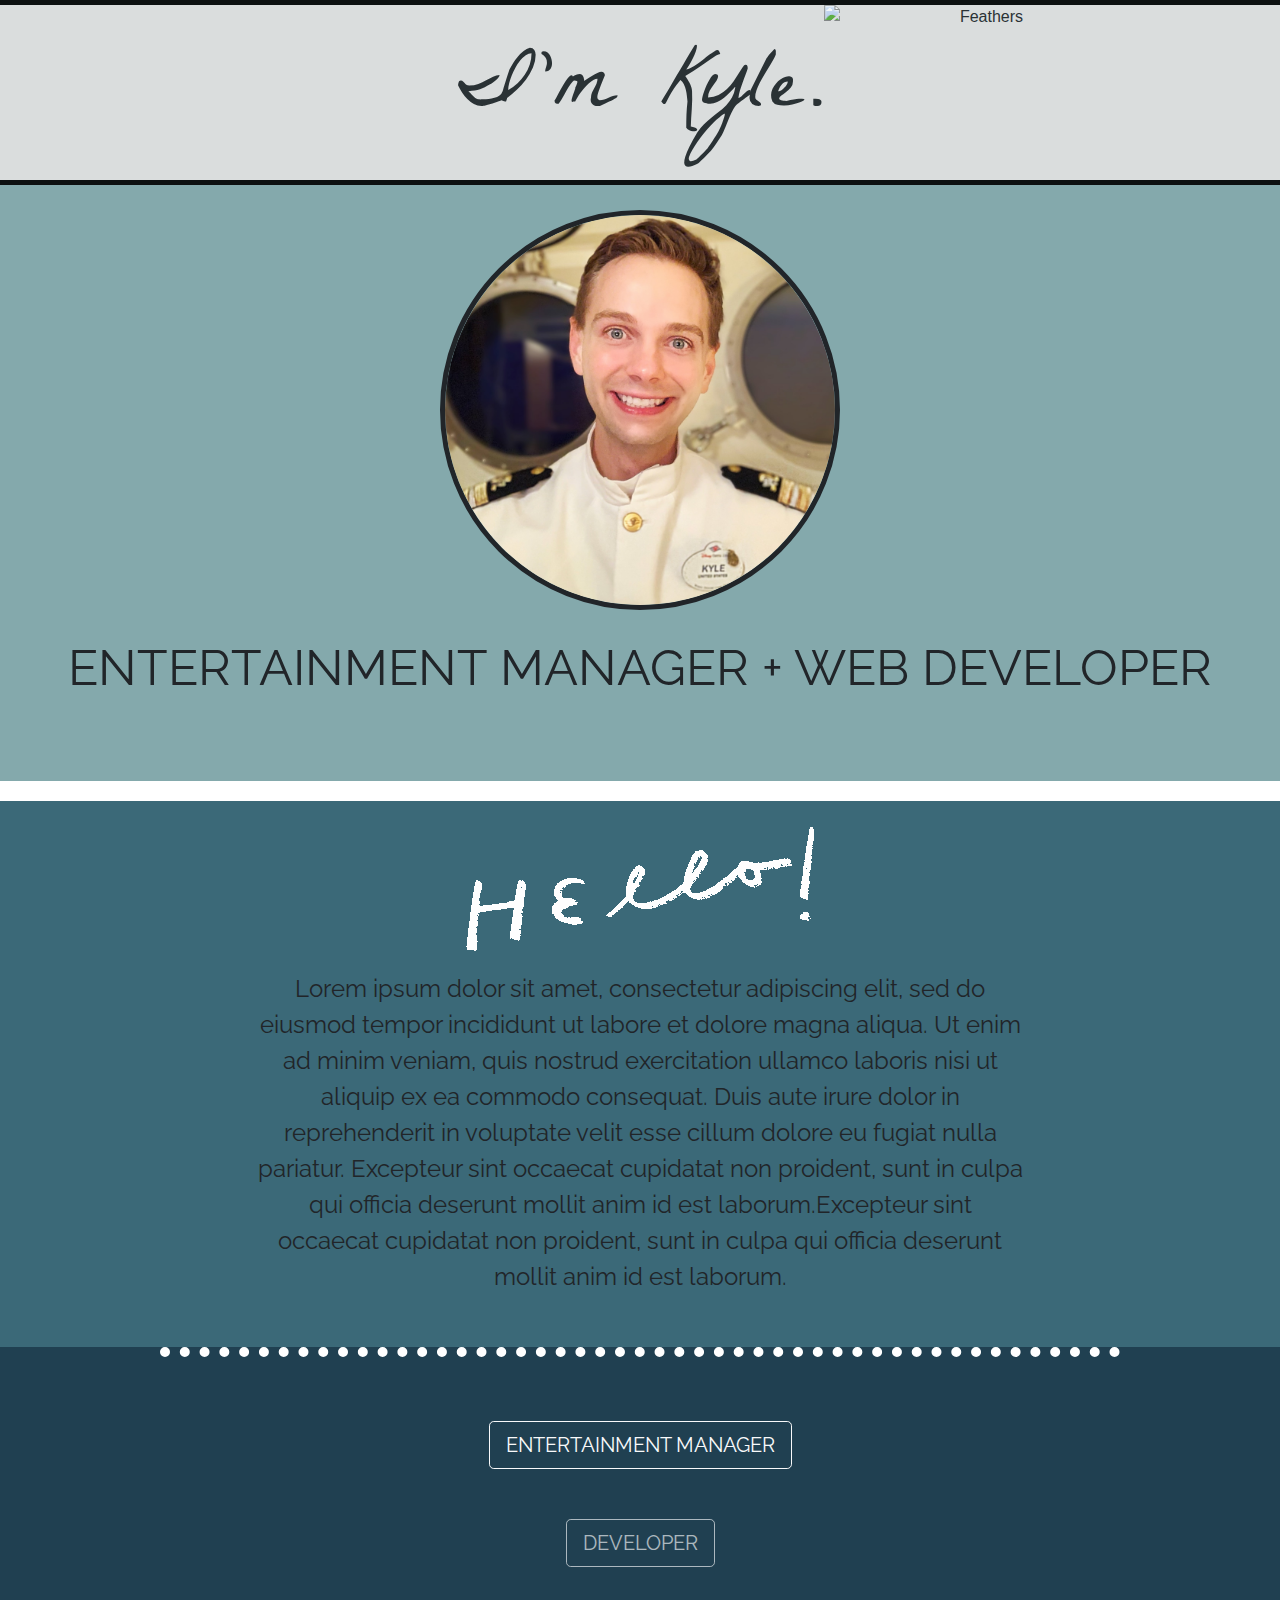
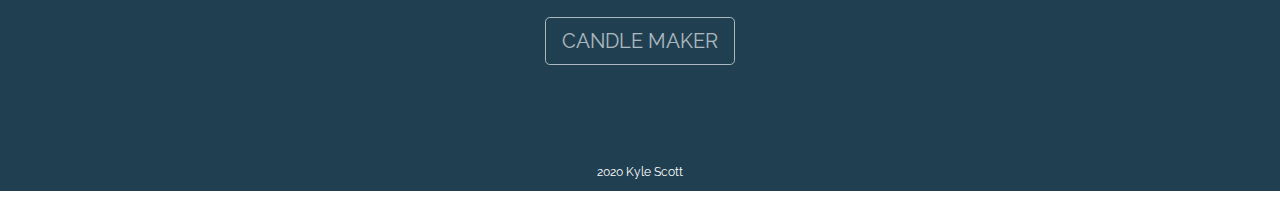
==== index.html @ 054eed91 "Add files via upload" ====
<!DOCTYPE html>
<html lang="en" dir="ltr">

<head>
  <meta charset="utf-8">
  <title>Kyle Scott | Home </title>
  <link rel="icon" href="images/KyleScottLogo.ico">
  <!-- Css Stylesheets -->
  <link rel="stylesheet" href="https://stackpath.bootstrapcdn.com/bootstrap/4.5.2/css/bootstrap.min.css" integrity="sha384-JcKb8q3iqJ61gNV9KGb8thSsNjpSL0n8PARn9HuZOnIxN0hoP+VmmDGMN5t9UJ0Z" crossorigin="anonymous">
  <link rel="stylesheet" href="css/styles.css">
  <!-- Fonts -->
  <link href="https://fonts.googleapis.com/css2?family=La+Belle+Aurore&family=Raleway:wght@200&family=Sacramento&display=swap" rel="stylesheet">
  <!-- Font Awesome -->
  <script src="https://kit.fontawesome.com/31a8cee64b.js" crossorigin="anonymous"></script>
  <!-- Bootstrap/jquery -->
  <script src="https://code.jquery.com/jquery-3.5.1.slim.min.js" integrity="sha384-DfXdz2htPH0lsSSs5nCTpuj/zy4C+OGpamoFVy38MVBnE+IbbVYUew+OrCXaRkfj" crossorigin="anonymous"></script>
  <script src="https://cdn.jsdelivr.net/npm/popper.js@1.16.1/dist/umd/popper.min.js" integrity="sha384-9/reFTGAW83EW2RDu2S0VKaIzap3H66lZH81PoYlFhbGU+6BZp6G7niu735Sk7lN" crossorigin="anonymous"></script>
  <script src="https://stackpath.bootstrapcdn.com/bootstrap/4.5.2/js/bootstrap.min.js" integrity="sha384-B4gt1jrGC7Jh4AgTPSdUtOBvfO8shuf57BaghqFfPlYxofvL8/KUEfYiJOMMV+rV" crossorigin="anonymous"></script>
</head>

<body>

  <!-- Header -->

  <section id="header">

    <div class="heading-container">
      <p class="strong-text">I'm Kyle.</p>
      <img class="feather-gif" src="https://media.giphy.com/media/XHSvNzzHUmTmvE5Yu8/giphy.gif" alt="Feathers">
    </div>
  </section>

  <!-- Photo Container -->

  <section id="photo-container">

    <div class="top-container">

      <img class="profile-photo" src="images/circle-cropped.png" alt="KyleScott-img">
      <br>
      <p class="strong-text-alt"><strong>ENTERTAINMENT MANAGER + WEB DEVELOPER</strong></p>
      </a>
    </div>
  </section>

  <!-- Middle Container -->

  <section id="middle">

    <div class="middle-container">
      <img class="hello-gif" src="gif/hello.gif" alt="hello-Gif">
      <p class="about-me">Lorem ipsum dolor sit amet, consectetur adipiscing elit, sed do eiusmod tempor incididunt ut labore et dolore magna aliqua. Ut enim ad minim veniam, quis nostrud exercitation ullamco laboris nisi ut aliquip ex ea commodo
        consequat. Duis aute irure dolor in reprehenderit in voluptate velit esse cillum dolore eu fugiat nulla pariatur. Excepteur sint occaecat cupidatat non proident, sunt in culpa qui officia deserunt mollit anim id est laborum.Excepteur sint
        occaecat cupidatat non proident, sunt in culpa qui officia deserunt mollit anim id est laborum.</p>
      <br>
    </div>
  </section>

  <!-- Bottom Container -->

  <section id="bottom">

    <div class="bottom-container">
      <hr>
      <a href="entertainmentmanager.html" style="text-decoration: none;">
        <button type="button" class="btn btn-outline-light btn-lg">ENTERTAINMENT MANAGER</button>
      </a>
      <a href="developer.html" style="text-decoration:none;">
        <button type="button" class="btn btn-outline-light btn-lg" disabled>DEVELOPER</button>
      </a>
      <a href="https://www.instagram.com/neverlandcandle/" style="text-decoration: none;">
        <button type="button" class="btn btn-outline-light btn-lg" disabled>CANDLE MAKER</button>
      </a>

  <!-- Footer -->

      <br>
      <a href="https://www.linkedin.com/in/kyle-scott-b8609b11b/"><i class="footer-logo fab fa-linkedin"></i></a>
      <a href="http://instagram.com/krs1421"><i class="footer-logo fab footer-icon fa-instagram"></i></a>
      <a href="mailto:kyler@kylerichscott.com"><i class="footer-logo fas footer-icon fa-envelope"></i></a>
      </i>
      <p class="copyright"><i class="far fa-copyright"></i> 2020 Kyle Scott</p>
    </div>

</body>

</html>
---- css/styles.css ----
/* Tag */

h2 {
  margin-top: 0;
  font-weight: bolder;
}

hr {
  border-style: none;
  border-top-style: dotted;
  border-color: white;
  border-width: 10px;
  margin-bottom: 5%;
  margin-top: 0;
  width: 75%
}

/* Class */

.about-me {
  margin-right: 20%;
  margin-left: 20%;
}

.bottom-container {
  background-color: #204051;
  text-align: center;
}

.btn {
  display: block;
  font-family: "raleway", sans-serif;
  margin: 50px auto 50px auto;
}

.copyright {
  color: white;
  text-align: center;
  font-family: "raleway", sans-serif;
  font-size: .75rem;
  padding-bottom: 10px;
}

.feather-gif {
  position: absolute;
  height: 98%;
  width: 25%;
}

.footer-logo {
  padding-bottom: 20px;
  margin: 0 7px;
}

.heading-container {
  background-color: #E4E3E3;
  border: solid black 5px;
  border-left: none;
  border-right: none;
  display: block;
  opacity: .9;
  position: fixed;
  text-align: center;
  width: 100%;
}

.hello-gif {
  display: block;
  margin: 20px auto 10px auto;
}

.middle-container {
  background-color: #3B6978;
  font-family: 'Raleway', sans-serif;
  font-size: 1.5rem;
  line-height: 1.5;
  text-align: center;
}

.profile-photo {
  border: solid 5px;
  border-radius: 100%;
  height: 350px;
  width: 350px;
  margin-top: 200px;

}

.strong-text {
  display: inline-block;
  font-family: 'La Belle Aurore', cursive;
  font-size: 75px;
  margin-top: 20px;
  margin-bottom: 20px;
}

.strong-text-alt {
  font-family: 'Raleway', sans-serif;
  font-size: 50px;
  font-weight: 200;
  padding-bottom: 20px;
  padding-top: 20px;
}

.top-container {
  background-color: #84A9AC;
  padding-bottom: 40px;
  padding-top: 10px;
  margin-top: 0;
  text-align: center;
}

/* ID */

/* Media Query */

@media (min-width: 900px) {
  .strong-text {
    font-size: 90px;
  }
  .profile-photo {
    height: 400px;
    width: 400px;
  }
}

@media (max-width: 700px) {
  .strong-text-alt {
    font-size: 35px;
  }
}
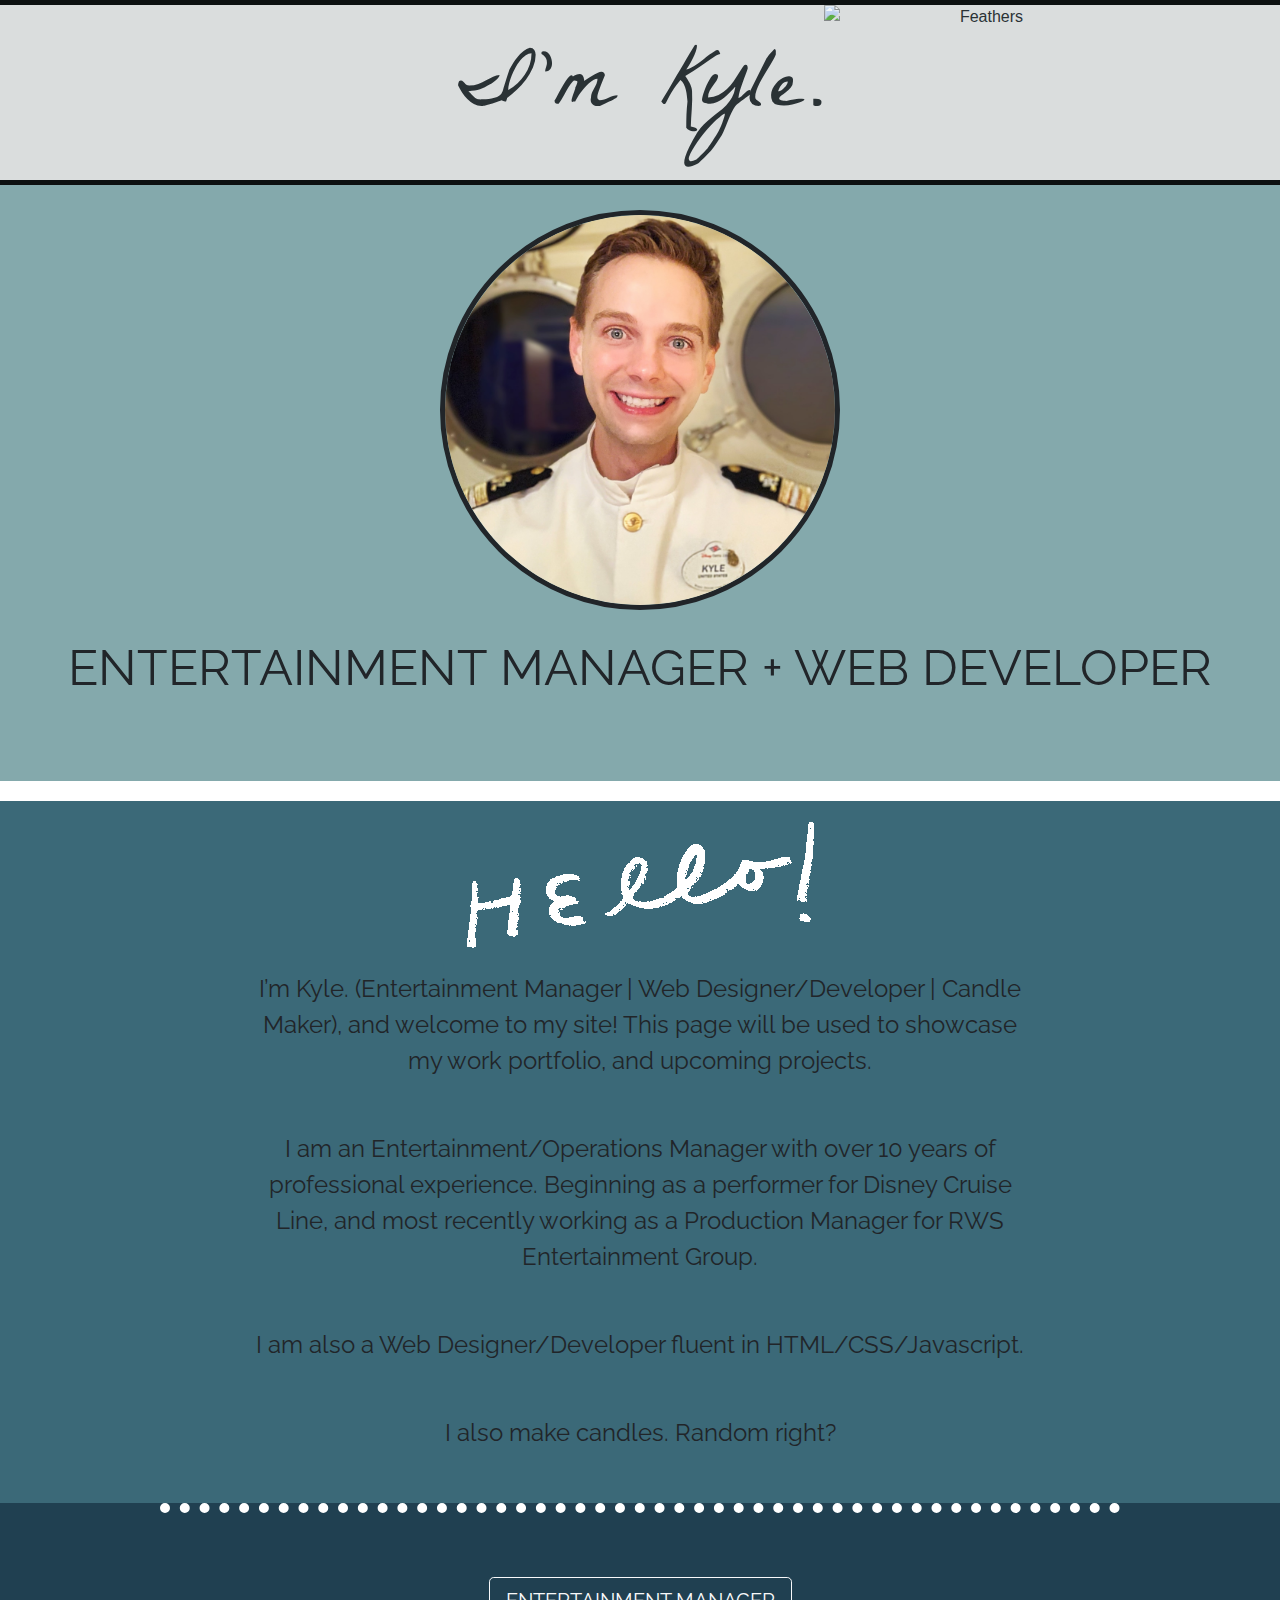
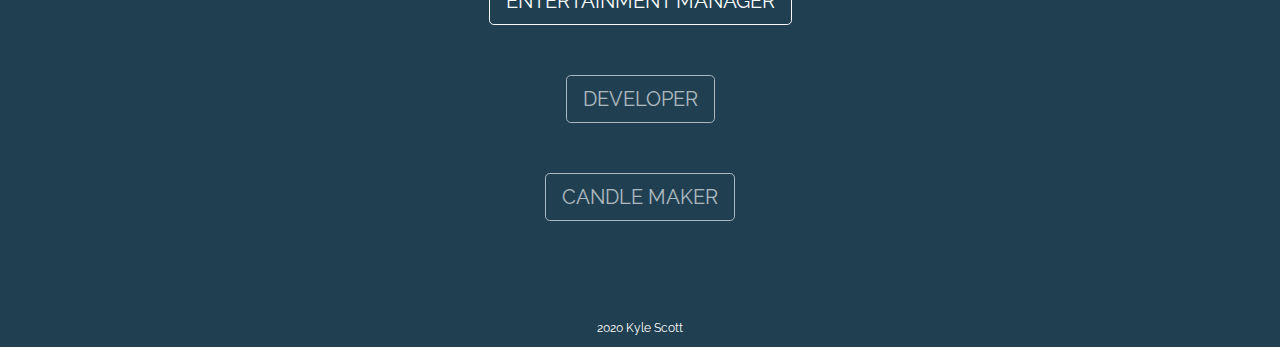
==== commit e57750bd: "Update index.html" ====
--- a/index.html
+++ b/index.html
@@ -3,6 +3,7 @@
 
 <head>
   <meta charset="utf-8">
+  <meta name="viewport" content="width=device-width, initial-scale=1.0">
   <title>Kyle Scott | Home </title>
   <link rel="icon" href="images/KyleScottLogo.ico">
   <!-- Css Stylesheets -->
@@ -49,9 +50,13 @@
 
     <div class="middle-container">
       <img class="hello-gif" src="gif/hello.gif" alt="hello-Gif">
-      <p class="about-me">Lorem ipsum dolor sit amet, consectetur adipiscing elit, sed do eiusmod tempor incididunt ut labore et dolore magna aliqua. Ut enim ad minim veniam, quis nostrud exercitation ullamco laboris nisi ut aliquip ex ea commodo
-        consequat. Duis aute irure dolor in reprehenderit in voluptate velit esse cillum dolore eu fugiat nulla pariatur. Excepteur sint occaecat cupidatat non proident, sunt in culpa qui officia deserunt mollit anim id est laborum.Excepteur sint
-        occaecat cupidatat non proident, sunt in culpa qui officia deserunt mollit anim id est laborum.</p>
+      <p class="about-me">I’m Kyle. (Entertainment Manager | Web Designer/Developer | Candle Maker), and welcome to my site! This page will be used to showcase my work portfolio, and upcoming projects. </p>
+      <br>
+      <p class="about-me">I am an Entertainment/Operations Manager with over 10 years of professional experience. Beginning as a performer for Disney Cruise Line, and most recently working as a Production Manager for RWS Entertainment Group.</p>
+      <br>
+      <p class="about-me">I am also a Web Designer/Developer fluent in HTML/CSS/Javascript.</p>
+      <br>
+      <p class="about-me">I also make candles. Random right?</p>
       <br>
     </div>
   </section>
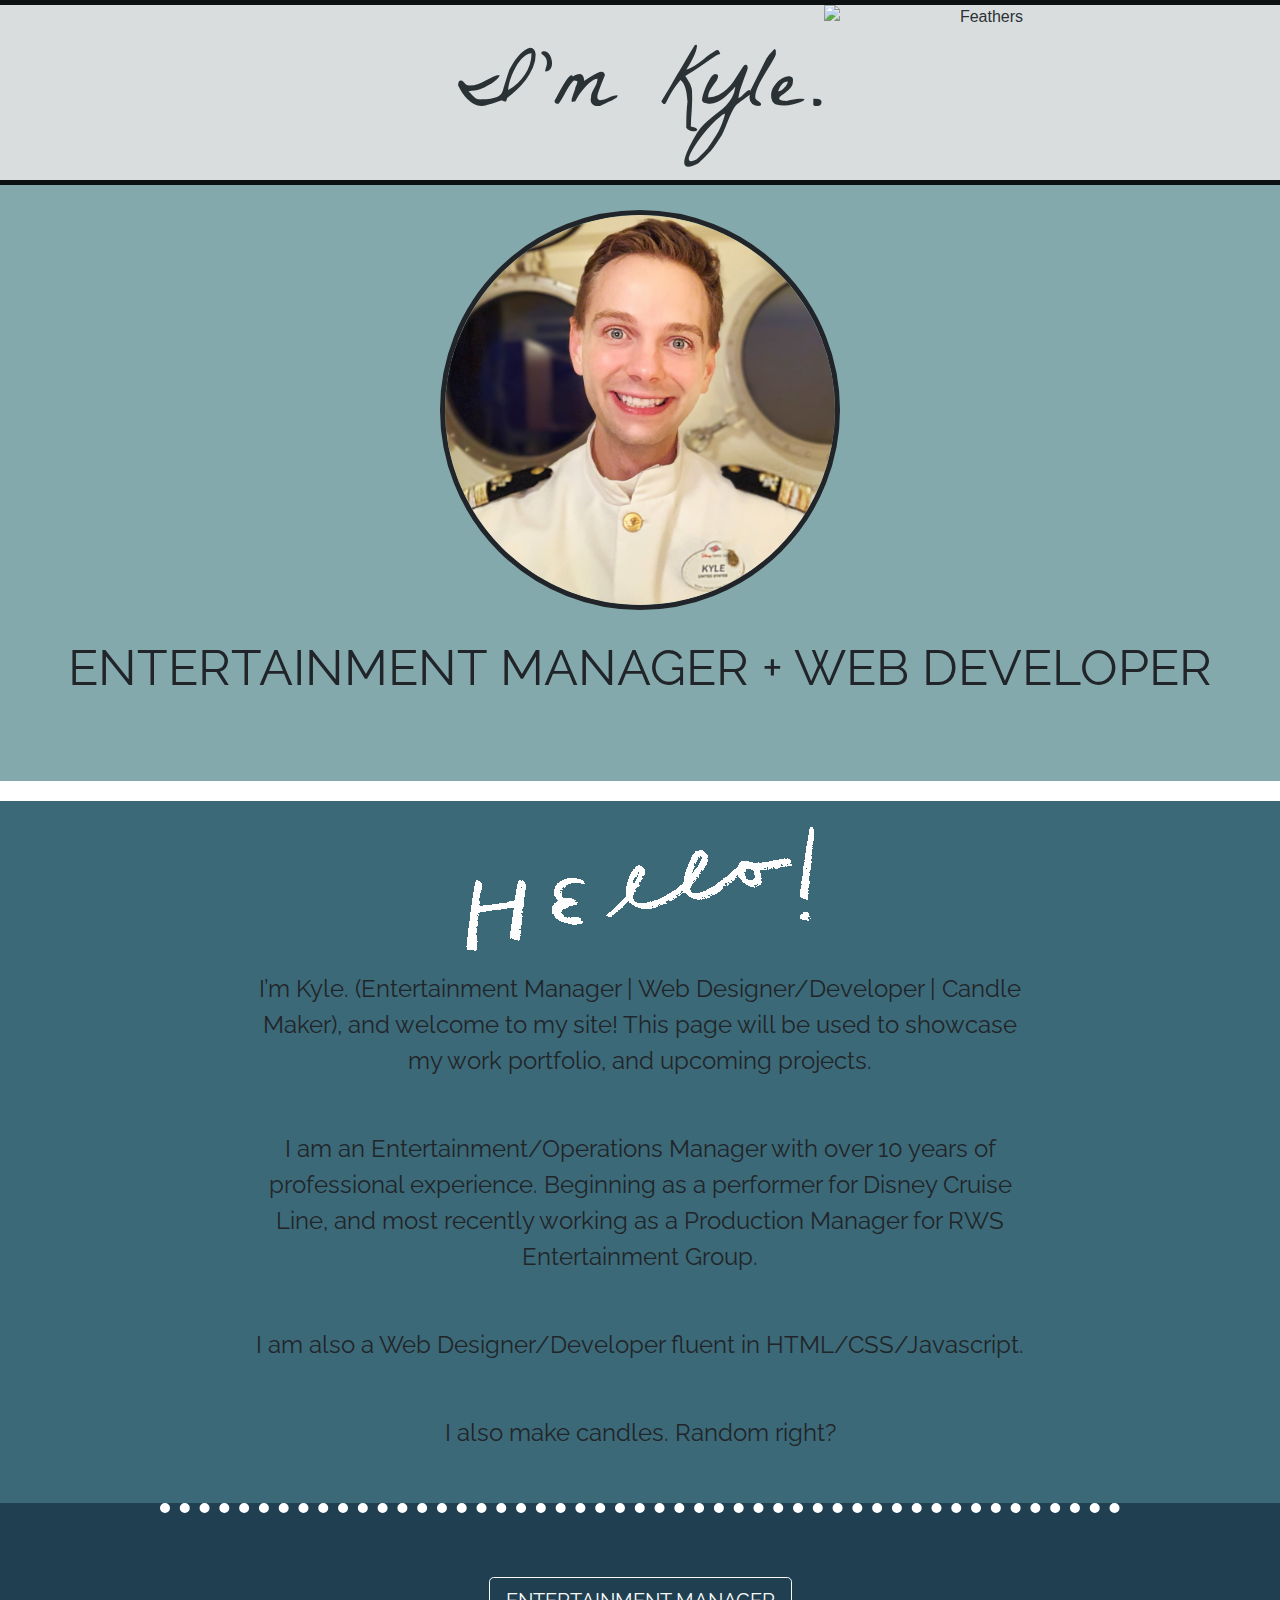
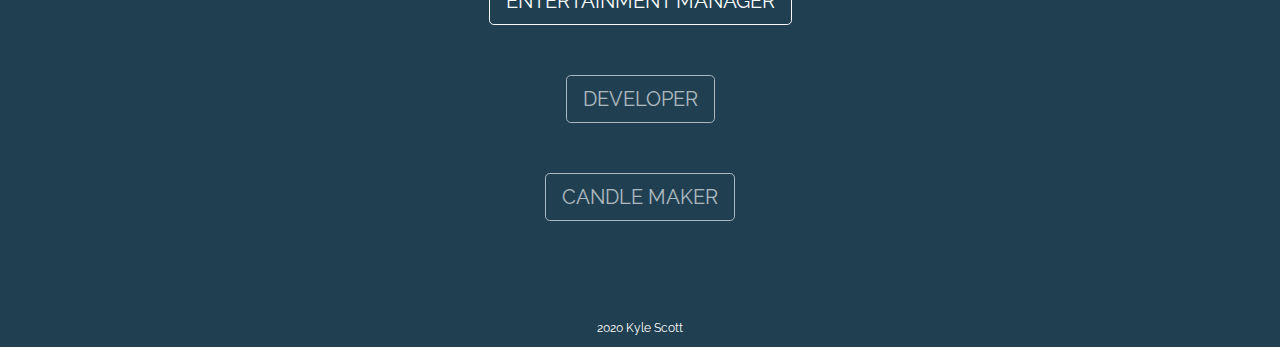
==== commit 3bc34897: "Update index.html" ====
--- a/index.html
+++ b/index.html
@@ -3,7 +3,7 @@
 
 <head>
   <meta charset="utf-8">
-  <meta name="viewport" content="width=device-width, initial-scale=1.0">
+  <meta name="viewport" content="width=device-width, initial-scale=.75">
   <title>Kyle Scott | Home </title>
   <link rel="icon" href="images/KyleScottLogo.ico">
   <!-- Css Stylesheets -->
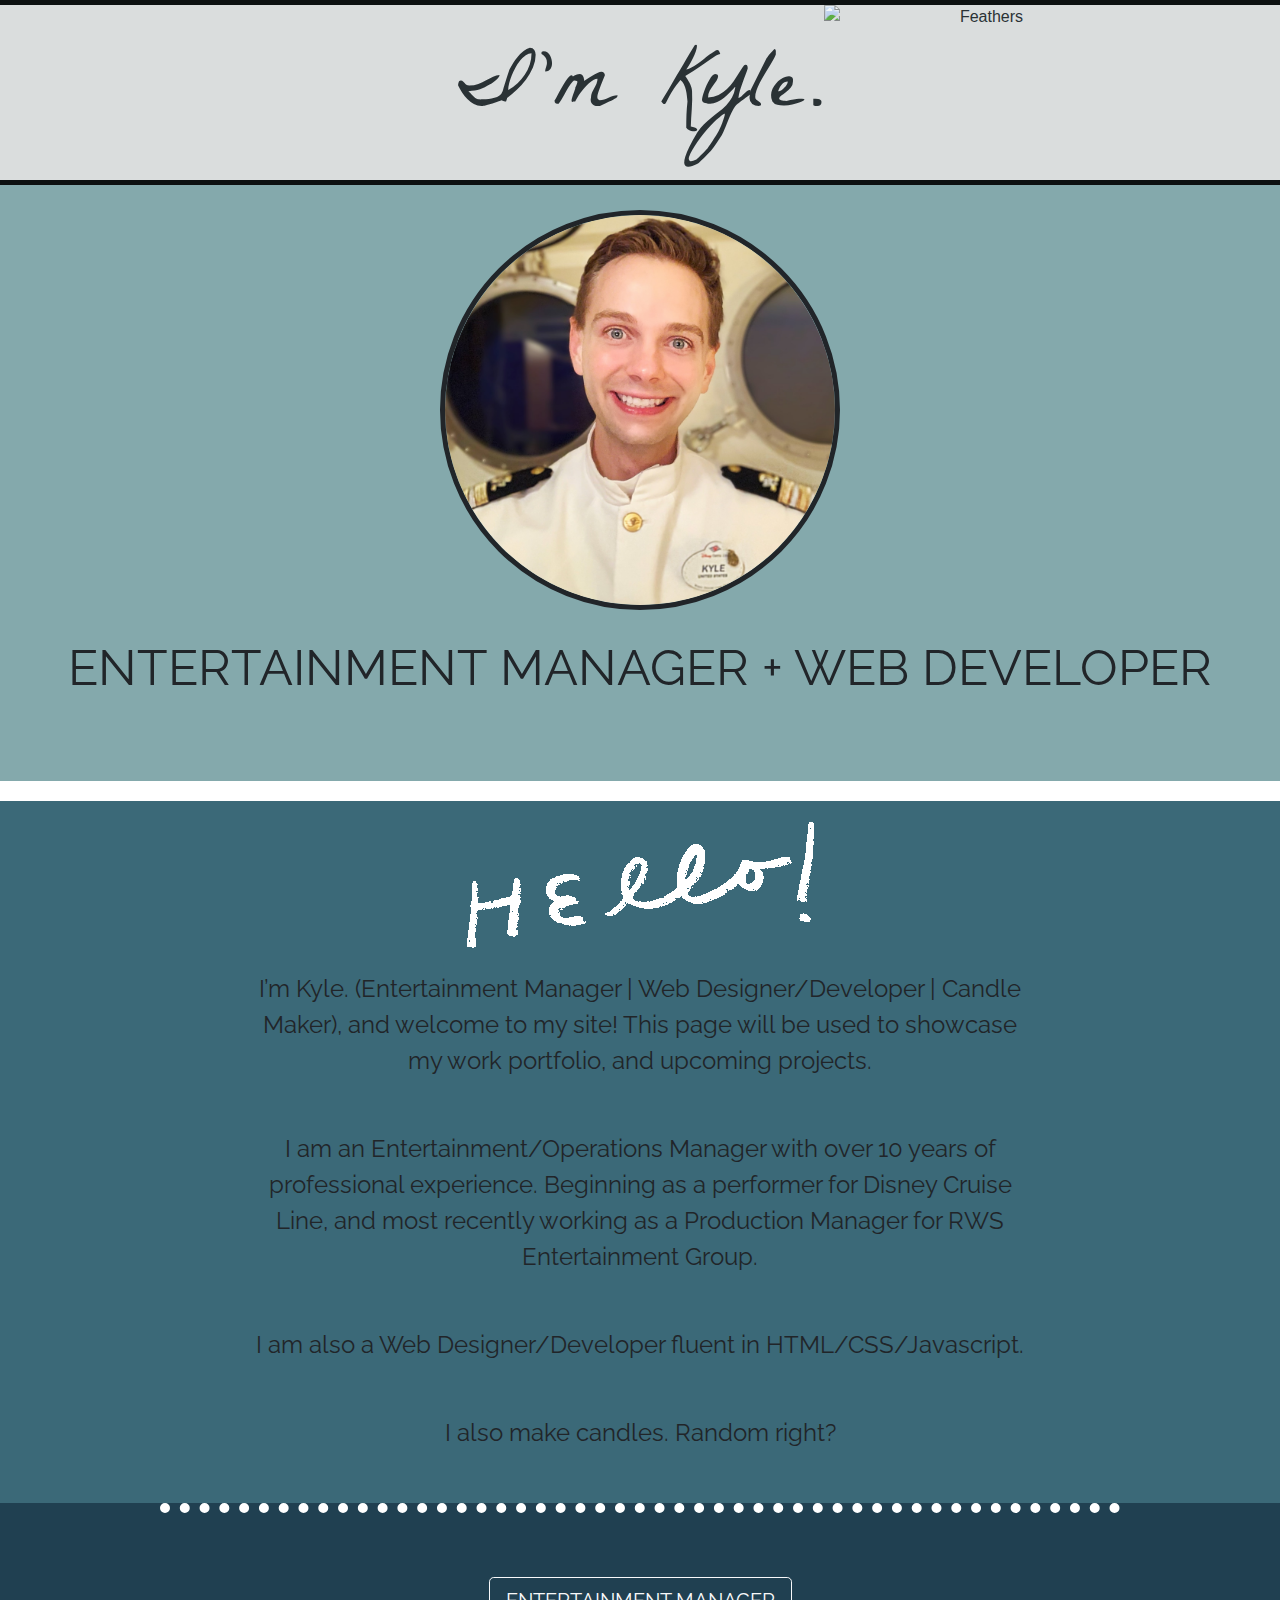
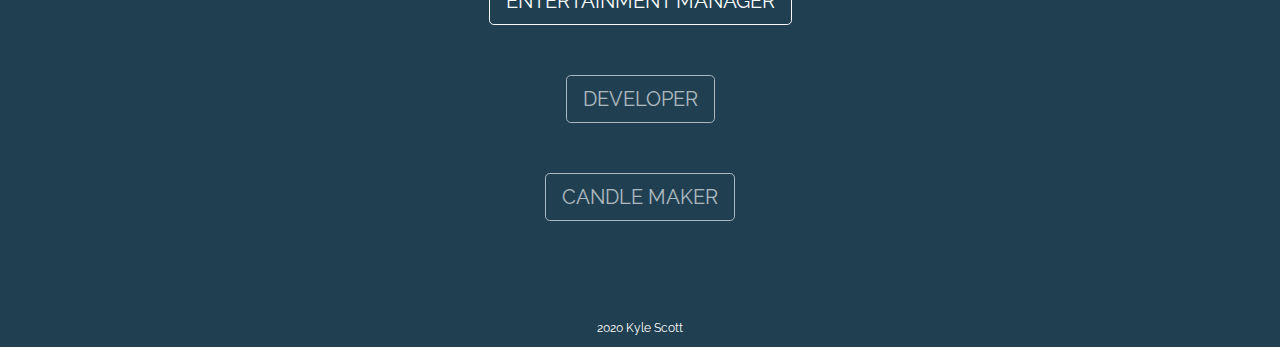
==== commit bcc03706: "Update index.html" ====
--- a/index.html
+++ b/index.html
@@ -3,7 +3,7 @@
 
 <head>
   <meta charset="utf-8">
-  <meta name="viewport" content="width=device-width, initial-scale=.75">
+  <meta name="viewport" content="width=device-width, initial-scale=.5">
   <title>Kyle Scott | Home </title>
   <link rel="icon" href="images/KyleScottLogo.ico">
   <!-- Css Stylesheets -->
